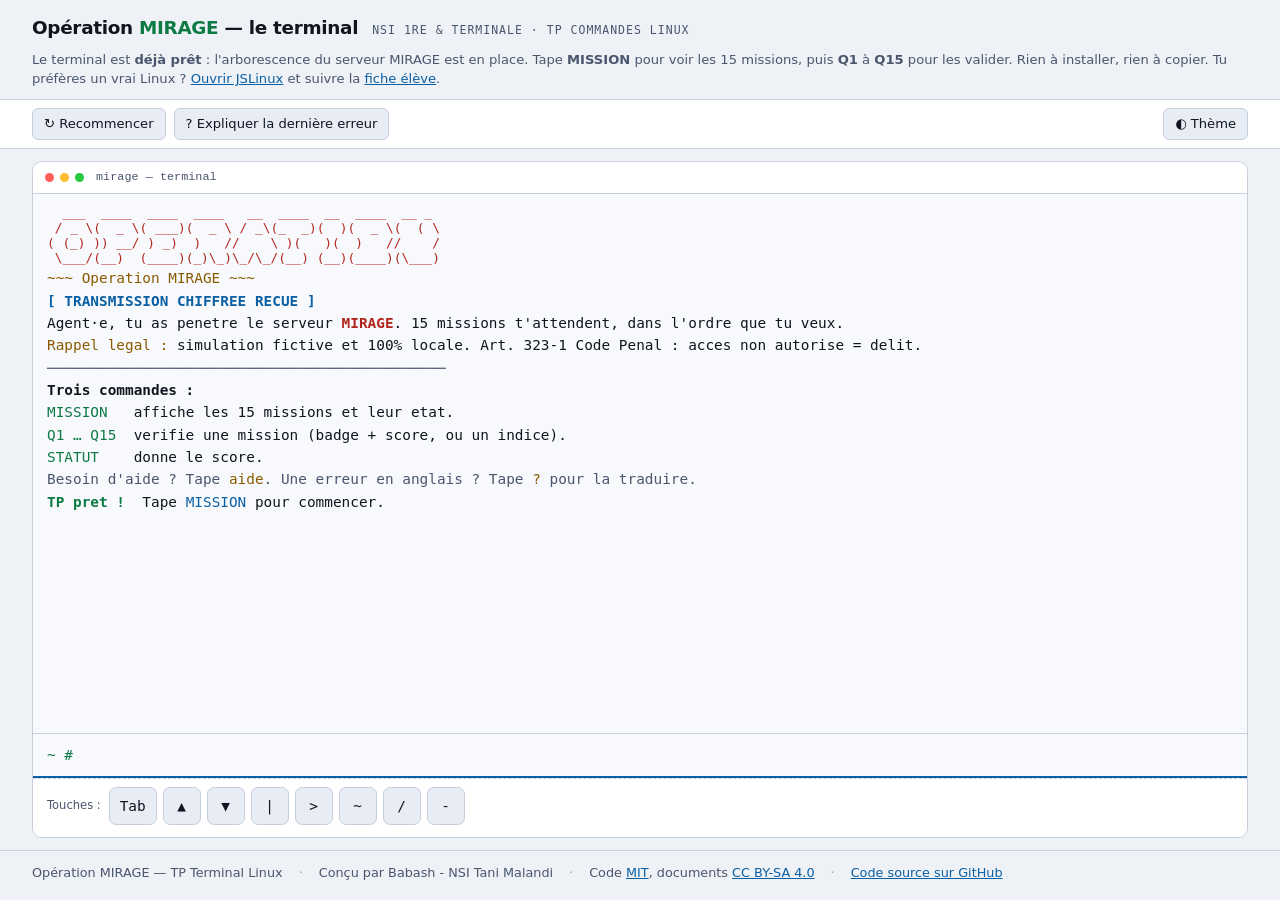
==== terminal/index.html @ 8355bbe1 "[T81][atelier] Terminal intégré : shell et système de fichiers virtuels, 15 missions Voie (A) : un p" ====
<!DOCTYPE html>
<html lang="fr" data-theme="">
<head>
<meta charset="UTF-8">
<meta name="viewport" content="width=device-width, initial-scale=1">
<title>Opération MIRAGE — terminal du TP</title>
<meta name="description" content="Le TP de commandes Linux Opération MIRAGE, joué directement dans un terminal intégré, déjà prêt, sans rien installer ni copier-coller.">
<link rel="stylesheet" href="terminal.css">
</head>
<body>

<header>
  <div style="flex-basis:100%;display:flex;flex-wrap:wrap;align-items:baseline;gap:6px 14px;">
    <h1>Opération <span>MIRAGE</span> — le terminal</h1>
    <span class="ref">NSI 1re &amp; Terminale · TP commandes Linux</span>
  </div>
  <p class="intro">Le terminal est <strong>déjà prêt</strong> : l'arborescence du serveur MIRAGE est en place. Tape <strong>MISSION</strong> pour voir les 15 missions, puis <strong>Q1</strong> à <strong>Q15</strong> pour les valider. Rien à installer, rien à copier. Tu préfères un vrai Linux&nbsp;? <a href="https://bellard.org/jslinux/vm.html?url=alpine-x86.cfg&amp;mem=192" rel="noopener">Ouvrir JSLinux</a> et suivre la <a href="fiche_eleve_mirage.html">fiche élève</a>.</p>
</header>

<nav class="barre" aria-label="Outils du terminal">
  <button type="button" id="btn-recommencer">↻ Recommencer</button>
  <button type="button" id="btn-expliquer">? Expliquer la dernière erreur</button>
  <span class="espace"></span>
  <button type="button" id="btn-theme" aria-label="Changer le thème clair ou obscur">◐ Thème</button>
</nav>

<main>
  <section class="terminal" aria-label="Terminal Opération MIRAGE">
    <div class="chrome" aria-hidden="true">
      <span class="dot a"></span><span class="dot b"></span><span class="dot c"></span>
      <span class="titre mono">mirage — terminal</span>
    </div>
    <div id="sortie" role="log" aria-live="polite" aria-label="Sortie du terminal" tabindex="0"></div>
    <div class="saisie-ligne">
      <span id="invite" class="mono" aria-hidden="true">~ #</span>
      <input id="saisie" type="text" class="mono" autocomplete="off" autocapitalize="off"
             autocorrect="off" spellcheck="false" aria-label="Ligne de commande du terminal"
             enterkeyhint="go">
    </div>
    <div class="clavier" role="group" aria-label="Touches spéciales pour le clavier tactile">
      <span class="lbl">Touches&nbsp;:</span>
      <button type="button" data-key="Tab" aria-label="Touche Tab (complétion)">Tab</button>
      <button type="button" data-key="ArrowUp" aria-label="Commande précédente">▲</button>
      <button type="button" data-key="ArrowDown" aria-label="Commande suivante">▼</button>
      <button type="button" data-insert="|" aria-label="Insérer le tube barre verticale">|</button>
      <button type="button" data-insert="&gt;" aria-label="Insérer la redirection supérieur">&gt;</button>
      <button type="button" data-insert="~" aria-label="Insérer le tilde">~</button>
      <button type="button" data-insert="/" aria-label="Insérer la barre oblique">/</button>
      <button type="button" data-insert="-" aria-label="Insérer le tiret">-</button>
    </div>
  </section>
</main>

<p id="sr-note" class="sr-only" aria-live="polite"></p>

<footer>
  <span>Opération MIRAGE — TP Terminal Linux</span>
  <span class="sep">·</span>
  <span>Conçu par Babash - NSI Tani Malandi</span>
  <span class="sep">·</span>
  <span>Code <a href="https://opensource.org/licenses/MIT" rel="noopener">MIT</a>, documents <a href="https://creativecommons.org/licenses/by-sa/4.0/deed.fr" rel="noopener">CC BY-SA 4.0</a></span>
  <span class="sep">·</span>
  <a href="https://github.com/babash/TP-commandes-hacker" rel="noopener">Code source sur GitHub</a>
</footer>

<script type="module" src="app.js"></script>
</body>
</html>
---- terminal/terminal.css ----
/* ============================================================
   Opération MIRAGE — terminal intégré. Feuille de style.
   Clair et obscur, responsive (téléphone au grand écran),
   contrastes ≥ 4,5:1. Aucune police externe : polices système.
   Licence : MIT. Auteur : Babash - NSI Tani Malandi.
   ============================================================ */

/* Tokens — obscur par défaut (c'est un terminal) */
:root {
  --bg: #0a0e17;          /* fond de page */
  --panel: #0d1320;       /* cadre */
  --screen: #070b12;      /* écran du terminal */
  --ink: #d4def2;         /* texte principal (≈ 12:1 sur --screen) */
  --dim: #93a1c0;         /* texte atténué (≈ 6:1) */
  --line: #223049;        /* filets */
  --g: #3ad98a;           /* vert (succès, invite) */
  --r: #ff7a7a;           /* rouge (erreur) */
  --y: #f2c14e;           /* jaune (indice) */
  --c: #6cc7ff;           /* cyan (titres de mission) */
  --accent: #3ad98a;
  --chip: #16203400;
  --chipbg: #141d30;
  --focus: #6cc7ff;
}
@media (prefers-color-scheme: light) {
  :root:not([data-theme="dark"]) {
    --bg: #eef1f6; --panel: #ffffff; --screen: #f7f9fc;
    --ink: #10151f; --dim: #4a566e; --line: #c7cfdd;
    --g: #0d7a44; --r: #b3261e; --y: #8a5a00; --c: #0b5fa3;
    --accent: #0d7a44; --chipbg: #e7ecf5; --focus: #0b5fa3;
  }
}
:root[data-theme="light"] {
  --bg: #eef1f6; --panel: #ffffff; --screen: #f7f9fc;
  --ink: #10151f; --dim: #4a566e; --line: #c7cfdd;
  --g: #0d7a44; --r: #b3261e; --y: #8a5a00; --c: #0b5fa3;
  --accent: #0d7a44; --chipbg: #e7ecf5; --focus: #0b5fa3;
}

* { box-sizing: border-box; margin: 0; padding: 0; }
html, body { height: 100%; }
body {
  background: var(--bg);
  color: var(--ink);
  font-family: system-ui, -apple-system, "Segoe UI", Roboto, sans-serif;
  line-height: 1.5;
  display: flex;
  flex-direction: column;
  min-height: 100%;
}
.mono { font-family: ui-monospace, "SF Mono", "Cascadia Code", "JetBrains Mono", Menlo, Consolas, "Liberation Mono", monospace; }
a { color: var(--c); }
.sr-only { position: absolute; width: 1px; height: 1px; padding: 0; margin: -1px; overflow: hidden; clip: rect(0 0 0 0); white-space: nowrap; border: 0; }

/* En-tête */
header {
  padding: 14px 16px 10px;
  border-bottom: 1px solid var(--line);
  display: flex; flex-wrap: wrap; align-items: baseline; gap: 6px 14px;
}
header h1 { font-size: 1.15rem; letter-spacing: -0.3px; }
header h1 span { color: var(--accent); }
header .ref { font-family: ui-monospace, Menlo, Consolas, monospace; font-size: .72rem; color: var(--dim); letter-spacing: 1px; text-transform: uppercase; }
header p.intro { flex-basis: 100%; font-size: .82rem; color: var(--dim); margin-top: 2px; }
header p.intro a { white-space: nowrap; }

/* Barre d'outils */
.barre {
  display: flex; flex-wrap: wrap; gap: 8px;
  padding: 8px 16px; border-bottom: 1px solid var(--line);
  background: var(--panel);
}
.barre button {
  font: inherit; font-size: .82rem;
  color: var(--ink); background: var(--chipbg);
  border: 1px solid var(--line); border-radius: 6px;
  padding: 5px 11px; cursor: pointer;
}
.barre button:hover { border-color: var(--accent); }
.barre .espace { flex: 1; }

/* Terminal */
main { flex: 1; display: flex; padding: 12px 16px; min-height: 0; }
.terminal {
  flex: 1; display: flex; flex-direction: column;
  background: var(--screen);
  border: 1px solid var(--line); border-radius: 10px;
  overflow: hidden; min-height: 0;
  box-shadow: 0 1px 0 rgba(255,255,255,.02) inset;
}
.terminal .chrome {
  display: flex; align-items: center; gap: 6px;
  padding: 7px 12px; border-bottom: 1px solid var(--line);
  background: var(--panel); font-size: .74rem; color: var(--dim);
}
.terminal .chrome .dot { width: 9px; height: 9px; border-radius: 50%; display: inline-block; }
.dot.a { background: #ff5f57; } .dot.b { background: #febc2e; } .dot.c { background: #28c840; }
.terminal .chrome .titre { margin-left: 6px; }

#sortie {
  flex: 1; overflow-y: auto; padding: 12px 14px;
  font-family: ui-monospace, "SF Mono", "Cascadia Code", "JetBrains Mono", Menlo, Consolas, monospace;
  font-size: .9rem; color: var(--ink);
  white-space: pre-wrap; word-break: break-word;
}
#sortie .ligne { margin: 0; }
#sortie .echo { color: var(--ink); }
#sortie .invite-echo { color: var(--g); }
#sortie .tp, #sortie .aide { line-height: 1.55; }
#sortie .banner-art { color: var(--r); display: inline-block; font-size: .8rem; line-height: 1.15; }
#sortie .badge { display: inline-block; color: var(--g); }
#sortie .completion { color: var(--dim); }

.g { color: var(--g); } .r { color: var(--r); } .y { color: var(--y); }
.c { color: var(--c); } .dim { color: var(--dim); } .b { font-weight: 700; }

/* Ligne de saisie */
.saisie-ligne {
  display: flex; align-items: center; gap: 8px;
  padding: 9px 14px; border-top: 1px solid var(--line);
  background: var(--screen);
}
#invite {
  font-family: ui-monospace, Menlo, Consolas, monospace;
  color: var(--g); font-size: .9rem; white-space: nowrap; flex-shrink: 0;
}
#saisie {
  flex: 1; font: inherit;
  font-family: ui-monospace, "SF Mono", "JetBrains Mono", Menlo, Consolas, monospace;
  font-size: .9rem;
  background: transparent; color: var(--ink);
  border: none; outline: none; padding: 2px 0;
}
.saisie-ligne:focus-within { box-shadow: 0 -2px 0 var(--focus) inset; }

/* Clavier virtuel */
.clavier {
  display: flex; flex-wrap: wrap; gap: 6px;
  padding: 8px 14px 12px; border-top: 1px dashed var(--line);
  background: var(--panel);
}
.clavier button {
  font-family: ui-monospace, Menlo, Consolas, monospace;
  font-size: .9rem; min-width: 38px; min-height: 38px;
  color: var(--ink); background: var(--chipbg);
  border: 1px solid var(--line); border-radius: 7px;
  cursor: pointer; padding: 4px 10px;
}
.clavier button:hover { border-color: var(--accent); }
.clavier .lbl { font-size: .72rem; color: var(--dim); align-self: center; margin-right: 2px; }

/* Focus visible partout (accessibilité clavier) */
:focus-visible { outline: 2px solid var(--focus); outline-offset: 2px; border-radius: 4px; }

/* Pied de page */
footer {
  border-top: 1px solid var(--line); padding: 12px 16px 18px;
  font-size: .8rem; color: var(--dim);
  display: flex; flex-wrap: wrap; gap: 4px 16px; align-items: baseline;
}
footer a { color: var(--c); }
footer .sep { opacity: .5; }

/* Grand écran : limiter la largeur du texte d'en-tête, pas du terminal */
@media (min-width: 1100px) {
  header, .barre, footer { padding-left: 32px; padding-right: 32px; }
  main { padding-left: 32px; padding-right: 32px; }
}

/* Téléphone */
@media (max-width: 600px) {
  header h1 { font-size: 1.02rem; }
  #sortie { font-size: .82rem; }
  #sortie .banner-art { font-size: .62rem; }
  .barre button { font-size: .78rem; padding: 5px 9px; }
  .clavier button { min-width: 34px; min-height: 40px; }
}
@media (max-width: 360px) {
  #sortie .banner-art { font-size: .52rem; }
}
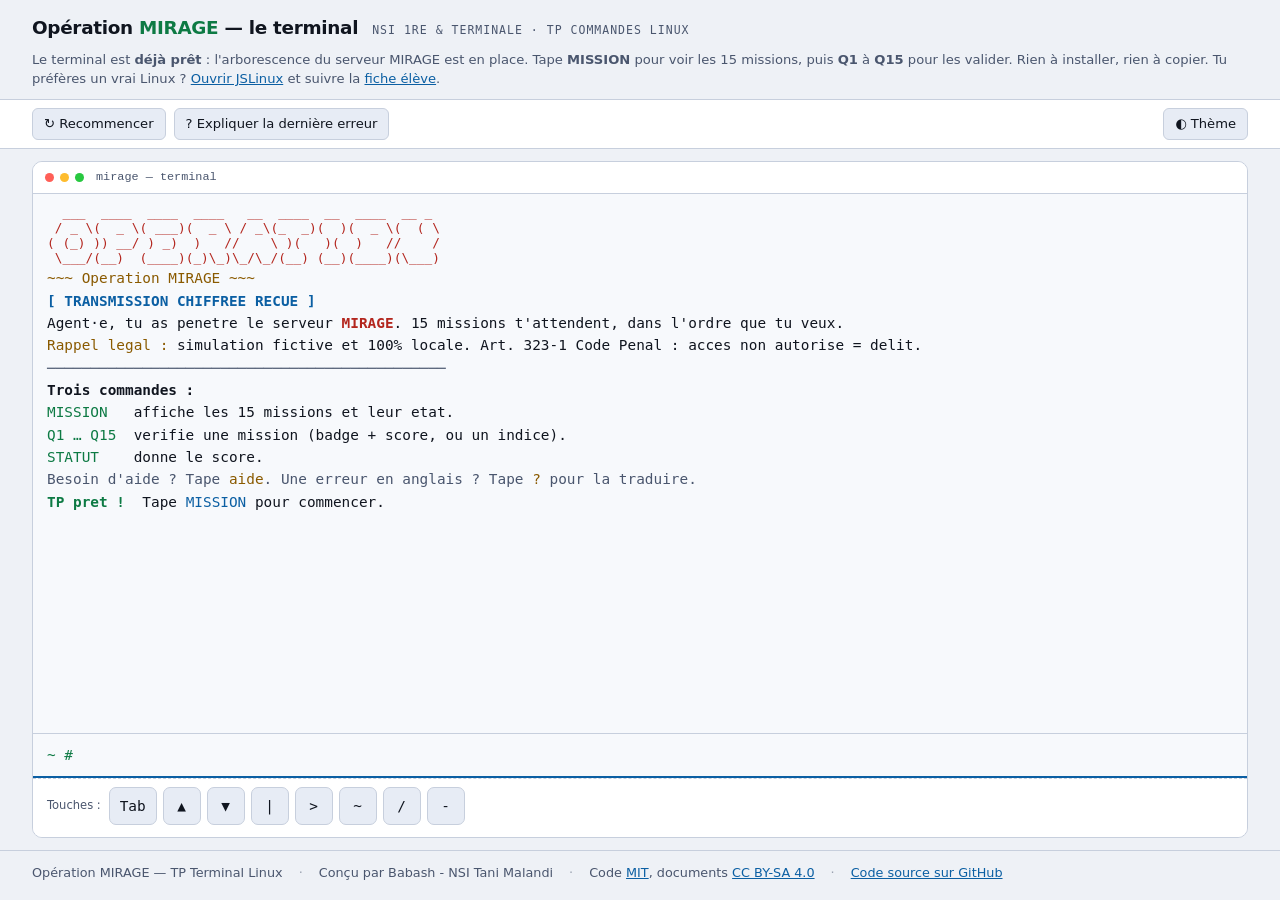
==== commit 8ff02b3e: "[T81][atelier] Terminal : jokers, regex de grep, tree, ps complet Nouvel analyseur de ligne (guillem" ====
--- a/terminal/index.html
+++ b/terminal/index.html
@@ -31,6 +31,18 @@
       <span class="titre mono">mirage — terminal</span>
     </div>
     <div id="sortie" role="log" aria-live="polite" aria-label="Sortie du terminal" tabindex="0"></div>
+    <div id="pager" class="pager" role="dialog" aria-label="Lecture page par page" hidden>
+      <div class="pager-barre">
+        <span id="pager-titre" class="mono"></span>
+        <span class="pager-aide">Espace : page suivante · b : précédente · q : quitter</span>
+      </div>
+      <pre id="pager-texte" class="mono" tabindex="0"></pre>
+      <div class="pager-boutons">
+        <button type="button" id="pager-precedent">▲ Page précédente</button>
+        <button type="button" id="pager-suivant">▼ Page suivante</button>
+        <button type="button" id="pager-quitter">q Quitter</button>
+      </div>
+    </div>
     <div class="saisie-ligne">
       <span id="invite" class="mono" aria-hidden="true">~ #</span>
       <input id="saisie" type="text" class="mono" autocomplete="off" autocapitalize="off"
--- a/terminal/terminal.css
+++ b/terminal/terminal.css
@@ -82,6 +82,7 @@
 /* Terminal */
 main { flex: 1; display: flex; padding: 12px 16px; min-height: 0; }
 .terminal {
+  position: relative;
   flex: 1; display: flex; flex-direction: column;
   background: var(--screen);
   border: 1px solid var(--line); border-radius: 10px;
@@ -178,3 +179,29 @@
 @media (max-width: 360px) {
   #sortie .banner-art { font-size: .52rem; }
 }
+
+/* Pager (less, more, man) */
+.pager {
+  position: absolute; inset: 0; z-index: 2;
+  display: flex; flex-direction: column;
+  background: var(--screen); border-radius: 10px;
+}
+.pager[hidden] { display: none; }
+.pager-barre {
+  display: flex; flex-wrap: wrap; gap: 4px 14px; align-items: baseline;
+  padding: 7px 12px; border-bottom: 1px solid var(--line); background: var(--panel);
+  font-size: .78rem; color: var(--dim);
+}
+#pager-titre { color: var(--c); }
+#pager-texte {
+  flex: 1; overflow: auto; margin: 0; padding: 12px 14px;
+  font-size: .88rem; color: var(--ink); white-space: pre-wrap; word-break: break-word;
+}
+.pager-boutons {
+  display: flex; flex-wrap: wrap; gap: 6px; padding: 8px 12px;
+  border-top: 1px solid var(--line); background: var(--panel);
+}
+.pager-boutons button {
+  font: inherit; font-size: .82rem; color: var(--ink); background: var(--chipbg);
+  border: 1px solid var(--line); border-radius: 6px; padding: 6px 11px; cursor: pointer; min-height: 38px;
+}
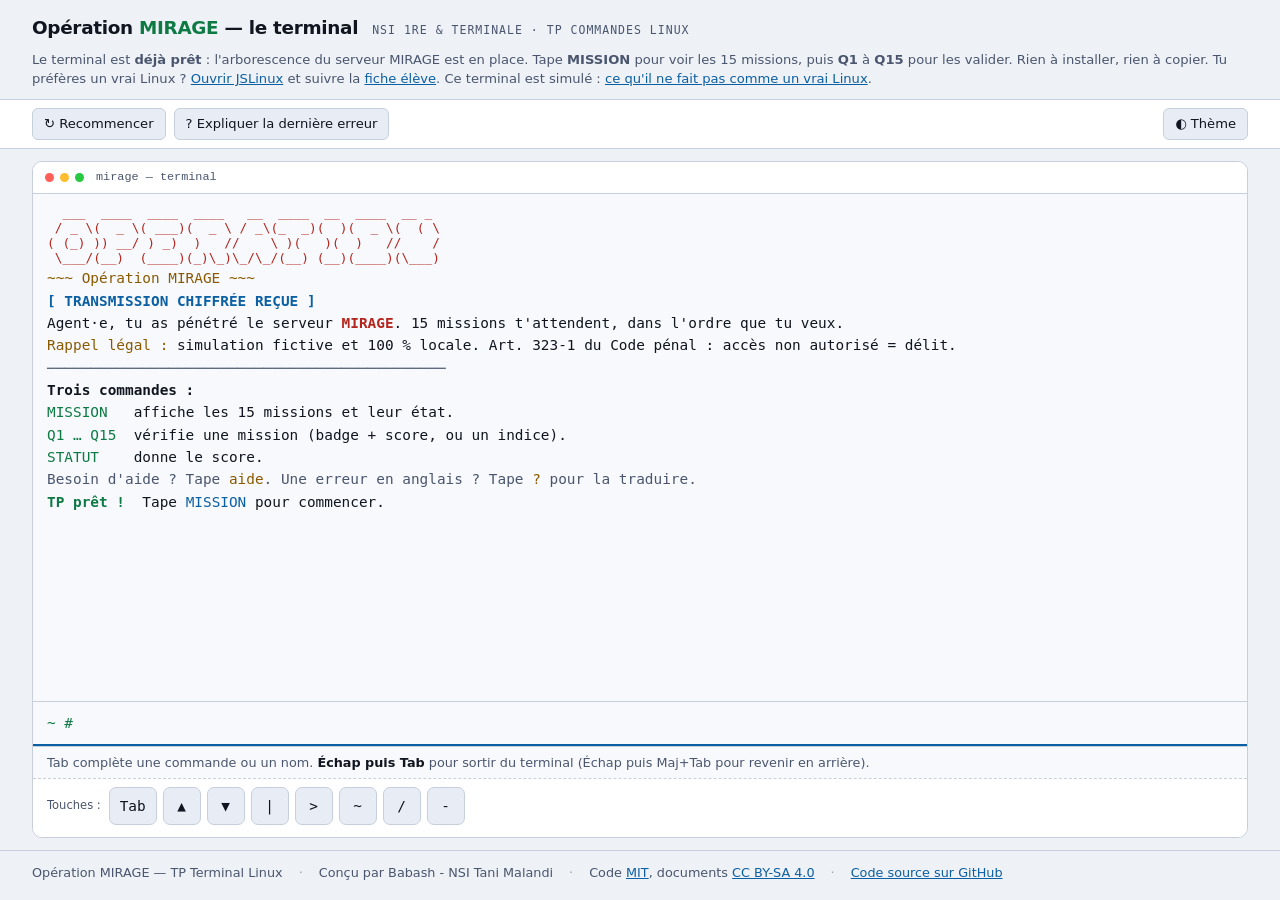
==== commit 1f4fe5e2: "[T81][atelier] Corrections du Gardien : balises visibles, piège au clavier, suites 1. MISSION et STA" ====
--- a/terminal/index.html
+++ b/terminal/index.html
@@ -14,7 +14,7 @@
     <h1>Opération <span>MIRAGE</span> — le terminal</h1>
     <span class="ref">NSI 1re &amp; Terminale · TP commandes Linux</span>
   </div>
-  <p class="intro">Le terminal est <strong>déjà prêt</strong> : l'arborescence du serveur MIRAGE est en place. Tape <strong>MISSION</strong> pour voir les 15 missions, puis <strong>Q1</strong> à <strong>Q15</strong> pour les valider. Rien à installer, rien à copier. Tu préfères un vrai Linux&nbsp;? <a href="https://bellard.org/jslinux/vm.html?url=alpine-x86.cfg&amp;mem=192" rel="noopener">Ouvrir JSLinux</a> et suivre la <a href="fiche_eleve_mirage.html">fiche élève</a>.</p>
+  <p class="intro">Le terminal est <strong>déjà prêt</strong> : l'arborescence du serveur MIRAGE est en place. Tape <strong>MISSION</strong> pour voir les 15 missions, puis <strong>Q1</strong> à <strong>Q15</strong> pour les valider. Rien à installer, rien à copier. Tu préfères un vrai Linux&nbsp;? <a href="https://bellard.org/jslinux/vm.html?url=alpine-x86.cfg&amp;mem=192" rel="noopener">Ouvrir JSLinux</a> et suivre la <a href="../fiche_eleve_mirage.html">fiche élève</a>. Ce terminal est simulé&nbsp;: <a href="https://github.com/babash/TP-commandes-hacker/blob/main/terminal/ECARTS.md" rel="noopener">ce qu'il ne fait pas comme un vrai Linux</a>.</p>
 </header>
 
 <nav class="barre" aria-label="Outils du terminal">
@@ -46,9 +46,10 @@
     <div class="saisie-ligne">
       <span id="invite" class="mono" aria-hidden="true">~ #</span>
       <input id="saisie" type="text" class="mono" autocomplete="off" autocapitalize="off"
-             autocorrect="off" spellcheck="false" aria-label="Ligne de commande du terminal"
+             autocorrect="off" spellcheck="false" aria-label="Ligne de commande du terminal" aria-describedby="aide-clavier"
              enterkeyhint="go">
     </div>
+    <p id="aide-clavier" class="aide-clavier">Tab complète une commande ou un nom. <strong>Échap puis Tab</strong> pour sortir du terminal (Échap puis Maj+Tab pour revenir en arrière).</p>
     <div class="clavier" role="group" aria-label="Touches spéciales pour le clavier tactile">
       <span class="lbl">Touches&nbsp;:</span>
       <button type="button" data-key="Tab" aria-label="Touche Tab (complétion)">Tab</button>
--- a/terminal/terminal.css
+++ b/terminal/terminal.css
@@ -205,3 +205,11 @@
   font: inherit; font-size: .82rem; color: var(--ink); background: var(--chipbg);
   border: 1px solid var(--line); border-radius: 6px; padding: 6px 11px; cursor: pointer; min-height: 38px;
 }
+
+/* Ligne d'aide du clavier (sortir du terminal) */
+.aide-clavier {
+  margin: 0; padding: 6px 14px; font-size: .8rem; color: var(--dim);
+  border-top: 1px solid var(--line); background: var(--screen);
+}
+.aide-clavier strong { color: var(--ink); }
+.aide-clavier.armee { color: var(--ink); box-shadow: inset 3px 0 0 var(--focus); }
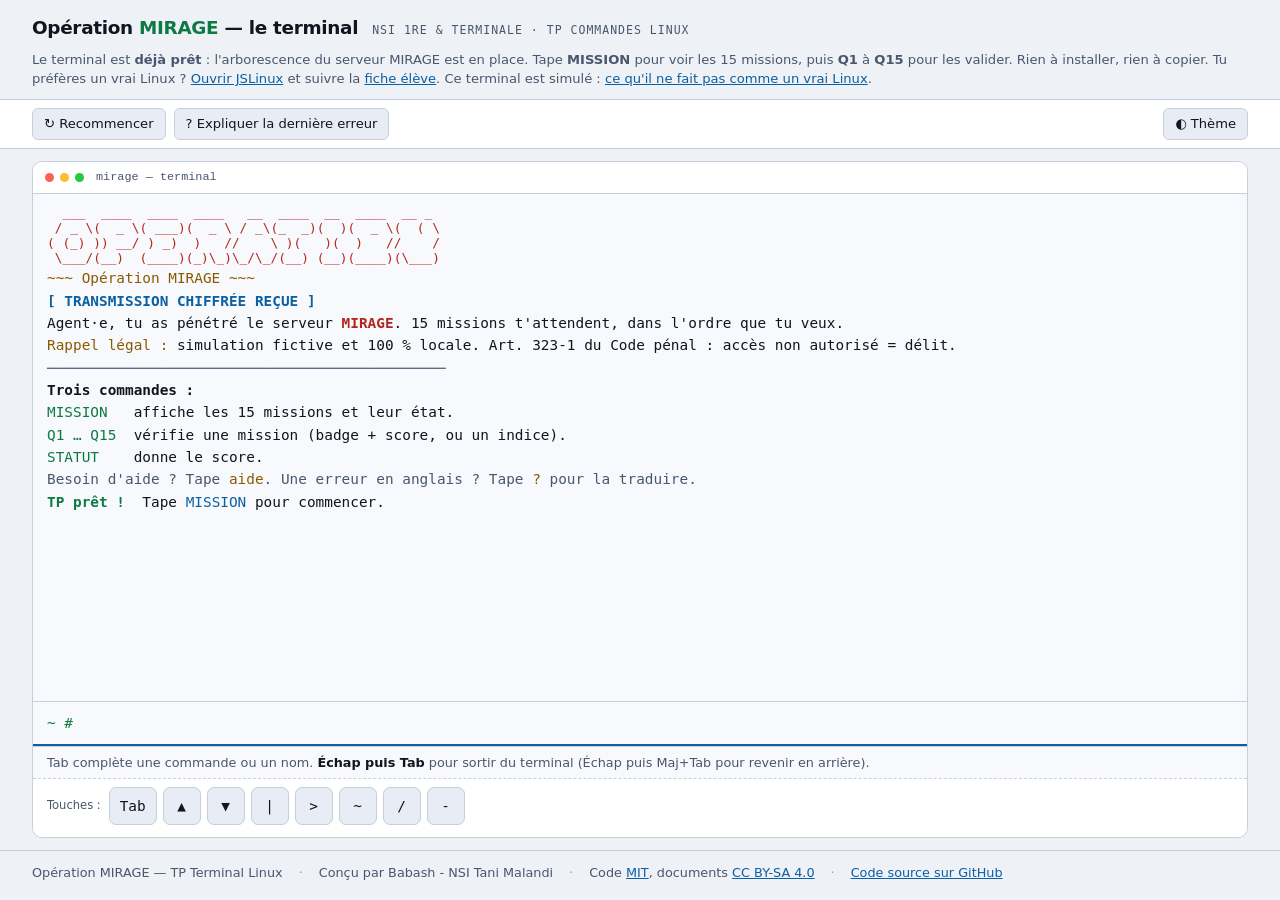
==== commit 7ceb40f2: "[T100][archi] Renommage du dépôt en mirage : adresses internes, README, liens croisés Adresses babas" ====
--- a/terminal/index.html
+++ b/terminal/index.html
@@ -14,7 +14,7 @@
     <h1>Opération <span>MIRAGE</span> — le terminal</h1>
     <span class="ref">NSI 1re &amp; Terminale · TP commandes Linux</span>
   </div>
-  <p class="intro">Le terminal est <strong>déjà prêt</strong> : l'arborescence du serveur MIRAGE est en place. Tape <strong>MISSION</strong> pour voir les 15 missions, puis <strong>Q1</strong> à <strong>Q15</strong> pour les valider. Rien à installer, rien à copier. Tu préfères un vrai Linux&nbsp;? <a href="https://bellard.org/jslinux/vm.html?url=alpine-x86.cfg&amp;mem=192" rel="noopener">Ouvrir JSLinux</a> et suivre la <a href="../fiche_eleve_mirage.html">fiche élève</a>. Ce terminal est simulé&nbsp;: <a href="https://github.com/babash/TP-commandes-hacker/blob/main/terminal/ECARTS.md" rel="noopener">ce qu'il ne fait pas comme un vrai Linux</a>.</p>
+  <p class="intro">Le terminal est <strong>déjà prêt</strong> : l'arborescence du serveur MIRAGE est en place. Tape <strong>MISSION</strong> pour voir les 15 missions, puis <strong>Q1</strong> à <strong>Q15</strong> pour les valider. Rien à installer, rien à copier. Tu préfères un vrai Linux&nbsp;? <a href="https://bellard.org/jslinux/vm.html?url=alpine-x86.cfg&amp;mem=192" rel="noopener">Ouvrir JSLinux</a> et suivre la <a href="../fiche_eleve_mirage.html">fiche élève</a>. Ce terminal est simulé&nbsp;: <a href="https://github.com/babash/mirage/blob/main/terminal/ECARTS.md" rel="noopener">ce qu'il ne fait pas comme un vrai Linux</a>.</p>
 </header>
 
 <nav class="barre" aria-label="Outils du terminal">
@@ -73,7 +73,7 @@
   <span class="sep">·</span>
   <span>Code <a href="https://opensource.org/licenses/MIT" rel="noopener">MIT</a>, documents <a href="https://creativecommons.org/licenses/by-sa/4.0/deed.fr" rel="noopener">CC BY-SA 4.0</a></span>
   <span class="sep">·</span>
-  <a href="https://github.com/babash/TP-commandes-hacker" rel="noopener">Code source sur GitHub</a>
+  <a href="https://github.com/babash/mirage" rel="noopener">Code source sur GitHub</a>
 </footer>
 
 <script type="module" src="app.js"></script>
